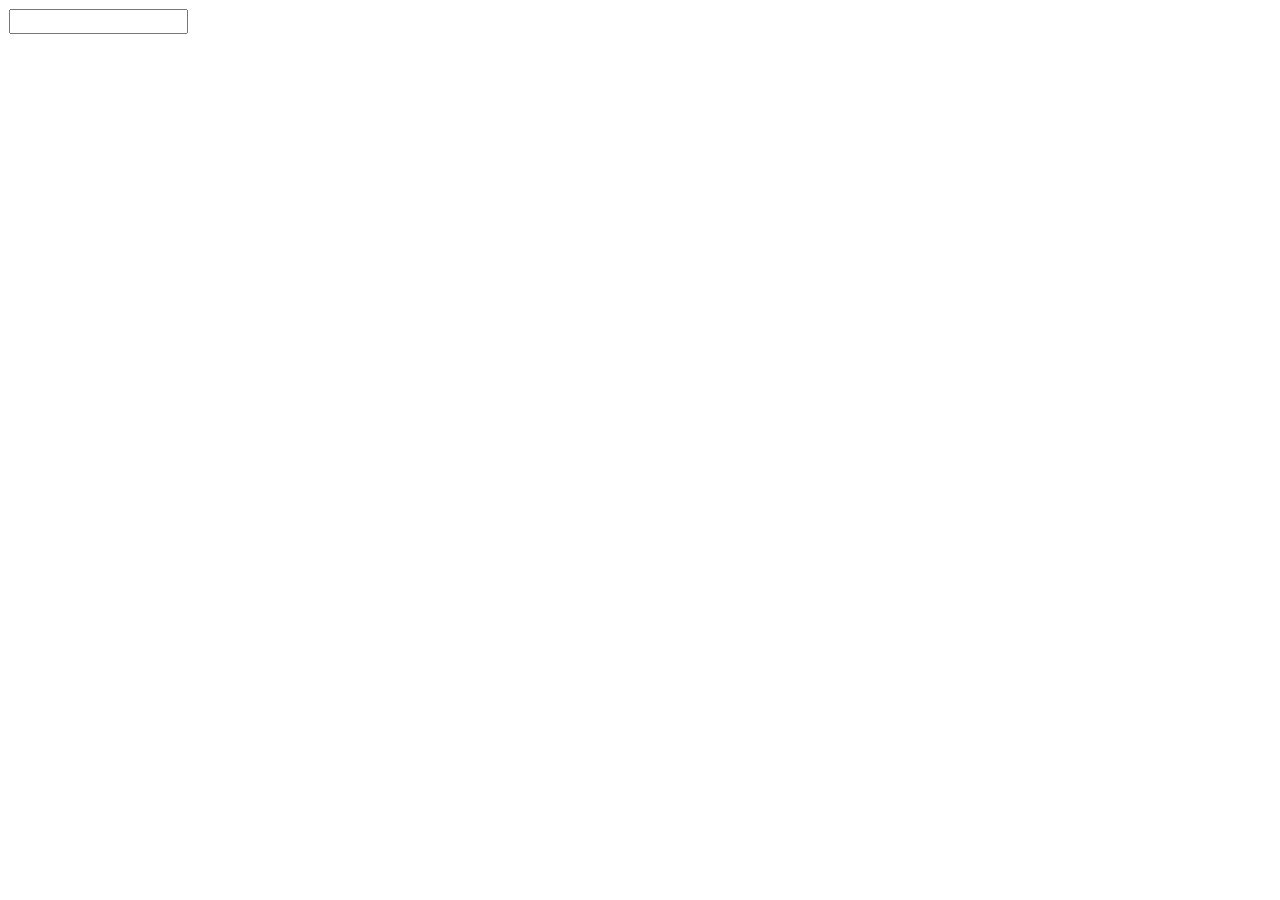
==== html/dang-ky.html @ b7cb2ee7 "Update" ====
<!DOCTYPE html>
<html lang= "vi">
	<head>
		<title> ĐĂNG KÝ THÀNH VIÊN </title>
		<meta charset="utf-8">
		<link rel ="stylesheet" href="../css/style.css"> 
	</head>
	<body>
		<div class="container">
		<input>
	</body>
	</html>
---- css/style.css ----
/*định dạng*/
*{
	margin:0px;
	padding:3px;
}
#hoten{
	font-size:30pt;
	color:#330080 /*màu chữ*/
	
}	
.thongtin{
	text-transform: uppercase; /*in hoa*/
}

#gioithieu{
	font-size:15pt;
	color:#ff6666
}

table#bang2{
	width:100%;
	max-width:500px;
	margin: 20px 20px 20px 20px;
}
table#bang2, table#bang2 td:hover, table#bang2 tr, table#bang2 th{
	border: 1px solid #1aff8c;
	border-radius: 7px;
}
table#bang2 td:hover{
	background-color: #ccff99;
	color: #ff66b3;
}
.bang1{
	margin: 20px 20px 20px 20px;
}
ul{
	margin: 15px 15px;
	/*border: 1px solid #f2a6a6;*/
	border-radius: 7px;
	list-style-position: inside;	
	max-width: 500px;
}

#tieude{
	text-transform: uppercase; /*in hoa*/
	font-weight: border;
}
ul li{
	padding: 10px;
	border-bottom: 2px solid #a64dff;
}
li:hover{
	background-color: #f2e6ff;
    color: #b32d00;
}

.tieude{
	text-transform: uppercase;
	font-weight: bolder;
	/*background-color: #ffb3b3;*/
	font-size: 18pt;
	max-width: 400px;
	width: 100%;
	/*border-radius: 5px;*/
	border-left: 5px solid gray;
	padding:5px;
	padding-left: 7px;
}

ol{
	margin: 15px 15px;
	border-radius: 7px;
	list-style-position: inside;	
	max-width: 500px;
}
ol li{
	padding: 10px;
	border-bottom:2px solid #a64dff;
}
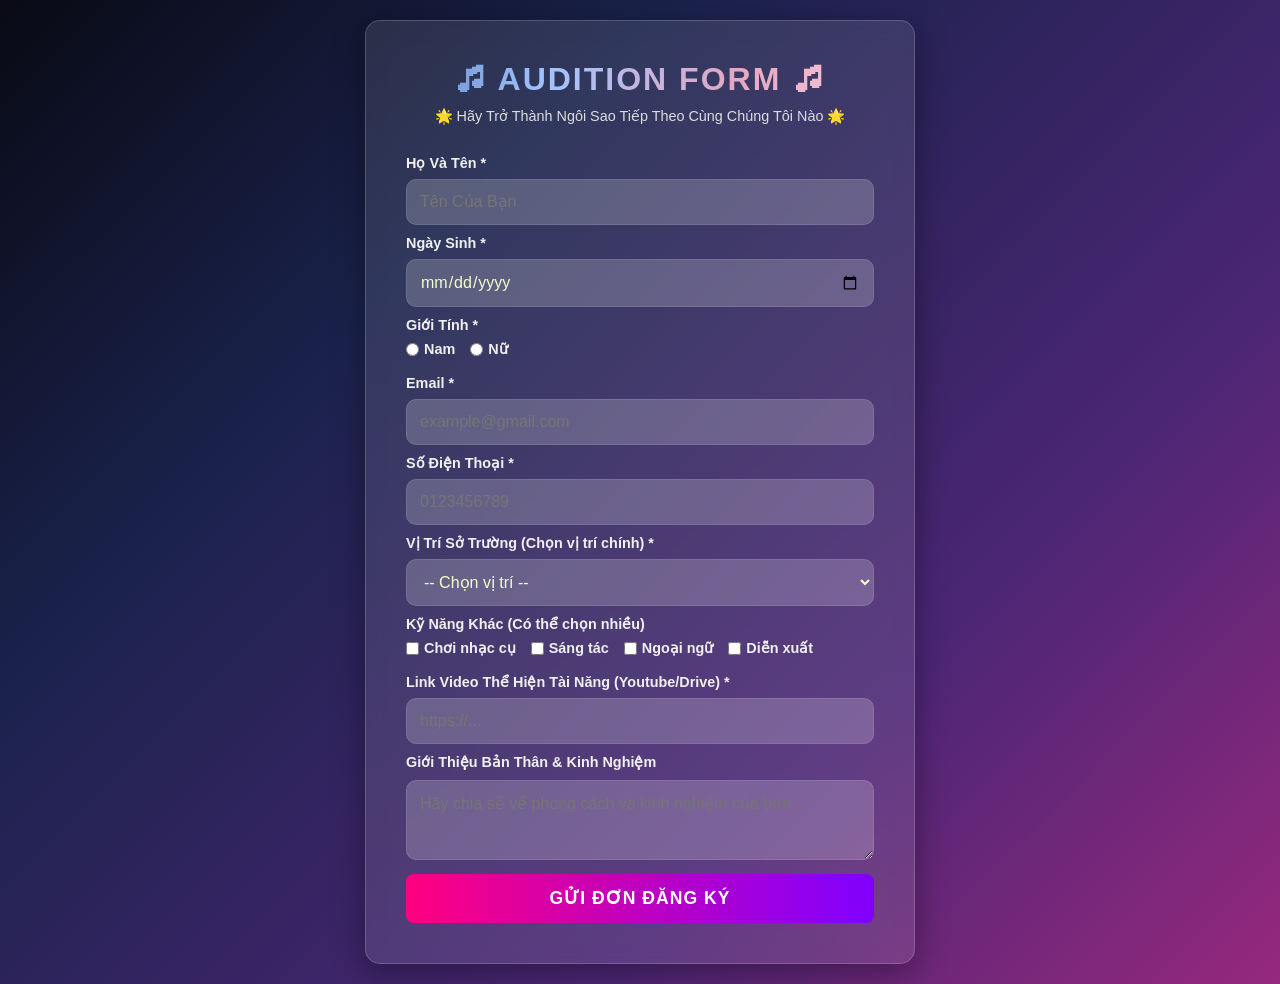
==== commit 2f40dff7: "update all" ====
--- a/html/dang-ky.html
+++ b/html/dang-ky.html
@@ -3,11 +3,68 @@
 	<head>
 		<title> ĐĂNG KÝ THÀNH VIÊN </title>
 		<meta charset="utf-8">
-		<link rel ="stylesheet" href="../css/style.css"> 
+		<link rel ="stylesheet" href="../css/style3.css"> 
 	</head>
 	<body>
 		<div class="container">
-		<input>
+		<h2>&#127900 Audition Form &#127900</h2>
+		<p class ="phude">&#127775 Hãy Trở Thành Ngôi Sao Tiếp Theo Cùng Chúng Tôi Nào &#127775</p>
+		
+		<form action ="#" method ="post">
+			<div class ="form-group">
+				<label for ="fullname">Họ Và Tên *</label>
+				<input type ="text" id ="fullname" name ="fullname" placeholder="Tên Của Bạn" required>
+			</div>
+			<div class ="form-group">
+				<label for ="dob">Ngày Sinh *</label>
+				<input type ="date" id ="dob" name ="dob" required>
+			</div>
+			<div class="form-group">
+                <label>Giới Tính *</label>
+                <div class="radio-group">
+                    <label class="radio-item"><input type="radio" name="gender" value="Nam" required> Nam</label>
+                    <label class="radio-item"><input type="radio" name="gender" value="Nữ"> Nữ</label>
+                </div>
+			</div>
+			<div class="form-group">
+                <label for="email">Email *</label>
+                <input type="email" id="email" name="email" placeholder="example@gmail.com" required>
+            </div>
+			<div class="form-group">
+                <label for="phone">Số Điện Thoại *</label>
+                <input type="tel" id="phone" name="phone" placeholder="0123456789" required>
+            </div>
+			<div class="form-group">
+                <label for="position">Vị Trí Sở Trường (Chọn vị trí chính) *</label>
+                <select id="position" name="position" required>
+                    <option value="" disabled selected>-- Chọn vị trí --</option>
+                    <option value="Main Vocal">Hát chính</option>
+                    <option value="Main Dancer">Nhảy chính</option>
+                    <option value="Main Rapper">Rap chính</option>
+                    <option value="Visual">Gương mặt đại diện</option>
+                    <option value="Producer">Sáng tác</option>
+                </select>
+            </div>
+			<div class="form-group">
+                <label>Kỹ Năng Khác (Có thể chọn nhiều)</label>
+                <div class="checkbox-group">
+                    <label class="checkbox-item"><input type="checkbox" name="skills" value="Biết chơi nhạc cụ"> Chơi nhạc cụ</label>
+                    <label class="checkbox-item"><input type="checkbox" name="skills" value="Biết sáng tác"> Sáng tác</label>
+                    <label class="checkbox-item"><input type="checkbox" name="skills" value="Ngoại ngữ giỏi"> Ngoại ngữ</label>
+                    <label class="checkbox-item"><input type="checkbox" name="skills" value="Diễn xuất"> Diễn xuất</label>
+                </div>
+            </div>
+			<div class="form-group">
+                <label for="video-link">Link Video Thể Hiện Tài Năng (Youtube/Drive) *</label>
+                <input type="url" id="video-link" name="video-link" placeholder="https://..." required>
+            </div>
+           <div class="form-group">
+                <label for="tieusu">Giới Thiệu Bản Thân & Kinh Nghiệm</label>
+           </div>
+			<textarea id="tieusu" name="tieusu" placeholder="Hãy chia sẻ về phong cách và kinh nghiệm của bạn..."></textarea>
+            <button type="submit">Gửi Đơn Đăng Ký</button>
+        </form>
+		</div>
 	</body>
-	</html>
+</html>
 	
--- a/css/style3.css
+++ b/css/style3.css
@@ -0,0 +1,118 @@
+/*định dạng*/
+*{
+    margin: 0;
+    padding: 0;
+    box-sizing: border-box;
+	font-family: 'Segoe UI', Tahoma, Geneva, Verdana, sans-serif;
+}
+body {
+    background: linear-gradient(135deg, #090a14 0%, #1a224c 30%, #4c2675 70%, #96287e 100%);
+    color: #fff;
+    display: flex;
+    justify-content: center;
+    align-items: center;
+    min-height: 100vh;
+    padding: 20px;
+}
+.container {
+    background: rgba(255, 255, 255, 0.1);
+    backdrop-filter: blur(10px);
+    padding: 40px;
+    border-radius: 15px;
+    box-shadow: 0 8px 32px 0 rgba(0, 0, 0, 0.37);
+    border: 1px solid rgba(255, 255, 255, 0.18);
+    width: 100%;
+    max-width: 550px;
+}
+h2 {
+    text-align: center;
+    margin-bottom: 10px;
+    font-size: 2rem;
+    letter-spacing: 2px;
+    text-transform: uppercase;
+   background: linear-gradient(to right, #6a89cc 0%, #a1c4fd 30%, #e2a8c3 70%, #f7c5d3 100%);
+    -webkit-background-clip: text;
+    -webkit-text-fill-color: transparent;
+}
+p.phude {
+    text-align: center;
+    font-size: 0.9rem;
+    color: #ddd;
+    margin-bottom: 30px;
+}
+
+.form-group {
+    margin-bottom: 10px;
+}
+label {
+    display: block;
+    margin-bottom: 8px;
+    font-size: 0.9rem;
+    font-weight: 600;
+    color: #f0f0f0;
+}
+input[type="text"],
+input[type="email"],
+input[type="tel"],
+input[type="date"],
+input[type="url"],
+select,
+textarea {
+    width: 100%;
+    padding: 13px;
+    background: rgba(255, 255, 255, 0.2);
+    border: 1px solid rgba(255, 255, 255, 0.1);
+    border-radius: 10px;
+    color: #f2ffcc;
+    font-size: 1rem;
+    transition: all 0.3s ease;
+}
+input:focus, select:focus, textarea:focus {
+    outline: none;
+    background: rgba(255, 255, 255, 0.3);
+    border-color: #ccff99;
+    box-shadow: 0 0 10px rgba(255, 0, 127, 0.5);
+}
+select option {
+    background-color: #2c2a38;
+    color: #00ff80;
+}
+.radio-group, .checkbox-group {
+    display: flex;
+    gap: 15px;
+    flex-wrap: wrap;
+    margin-top: 5px;
+}
+.radio-item, .checkbox-item {
+    display: flex;
+    align-items: center;
+    gap: 5px;
+    cursor: pointer;
+}
+textarea {
+    resize: vertical;
+    min-height: 80px;
+}
+button {
+    width: 100%;
+    padding: 14px;
+    background: linear-gradient(to right, #ff007f, #7f00ff);
+    border: none;
+    border-radius: 8px;
+    color: white;
+    font-size: 1.1rem;
+    font-weight: bold;
+    cursor: pointer;
+    transition: transform 0.2s, opacity 0.2s;
+    margin-top: 10px;
+    text-transform: uppercase;
+    letter-spacing: 1px;
+}
+button:hover {
+    opacity: 0.9;
+    transform: translateY(-2px);
+}
+
+button:active {
+    transform: translateY(0);
+}
